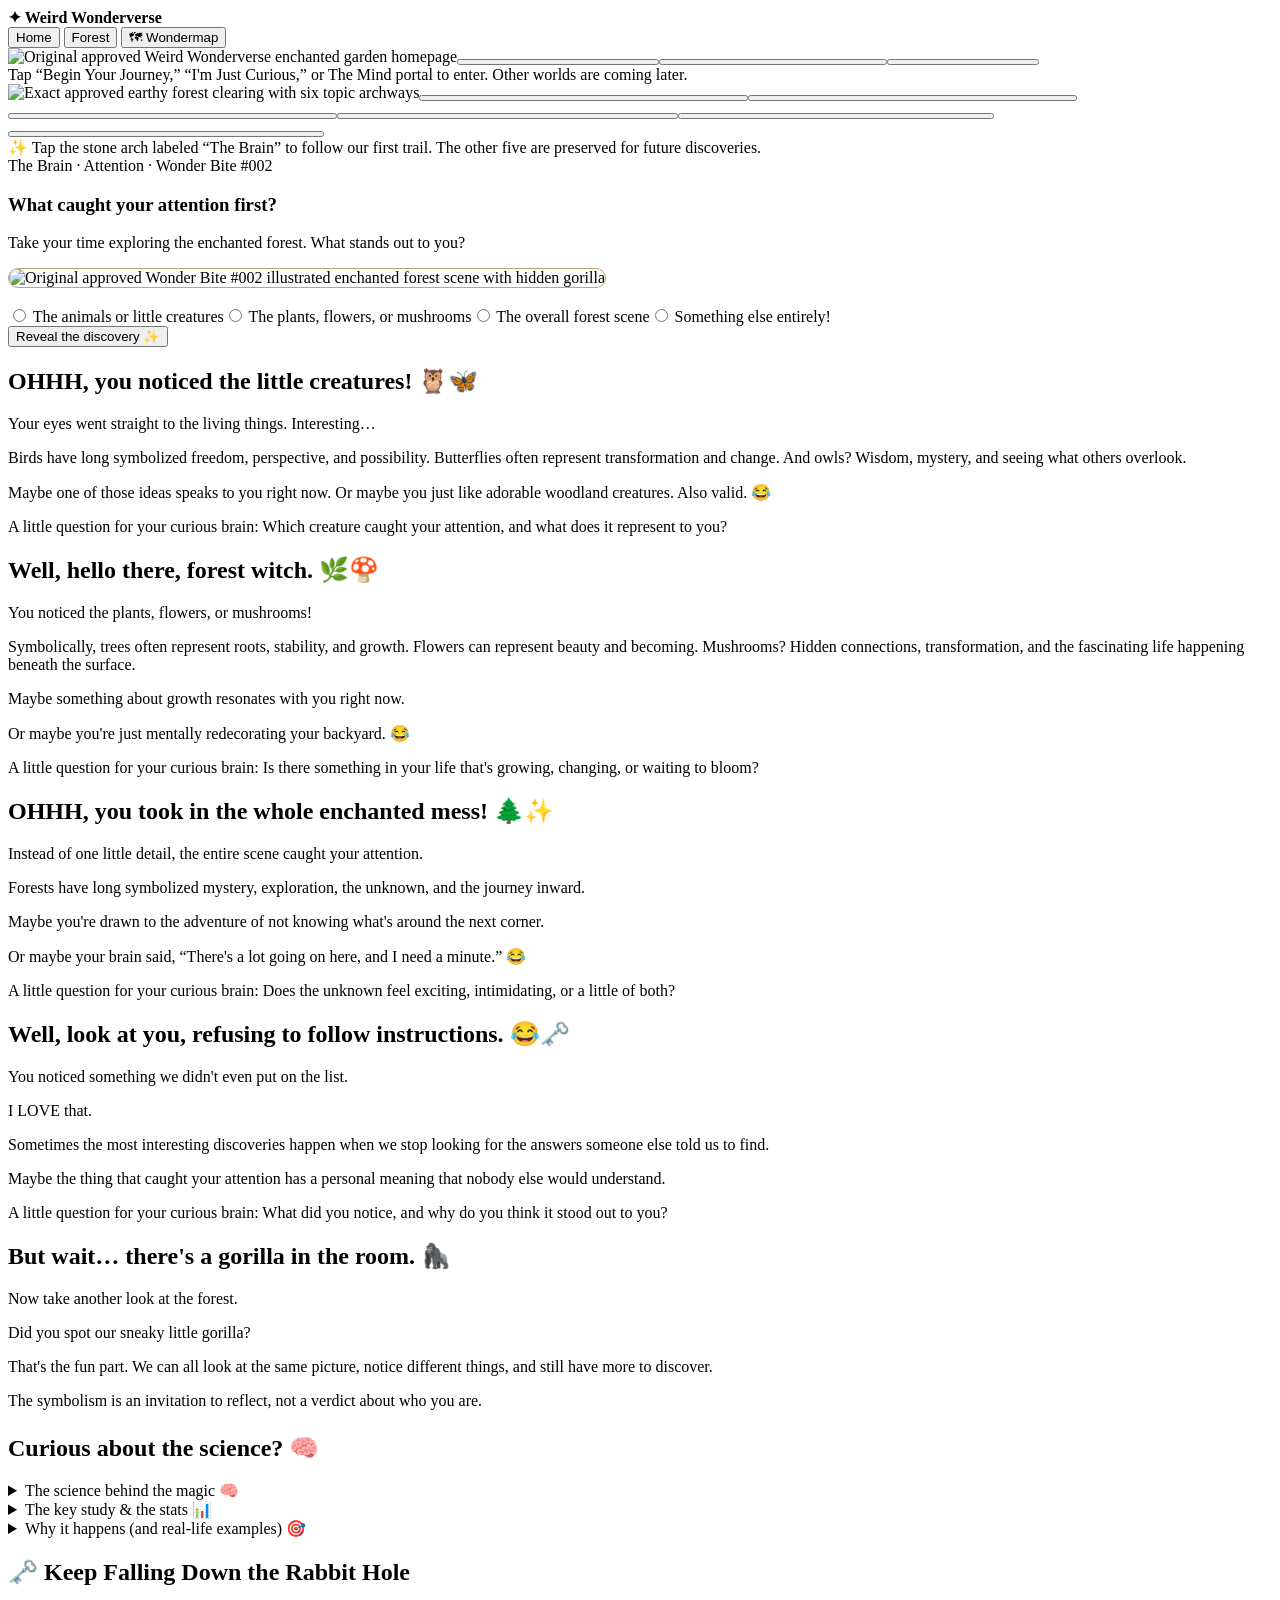
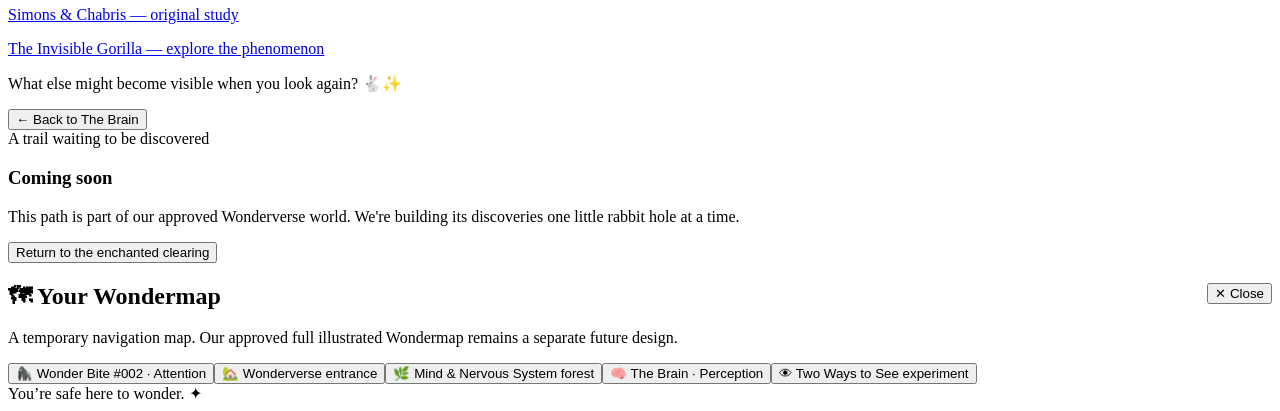
==== src/index.template.html @ 750bf5a5 "Build the static homepage with Wonder Bite 001 as a source fragment" ====
<!DOCTYPE html>
<html lang="en"><head><meta charset="utf-8"/><meta content="width=device-width,initial-scale=1" name="viewport"/><title>Weird Wonderverse · Enter the Wonder</title><link rel="stylesheet" href="styles.css"/></head><body><div class="topbar"><strong>✦ Weird Wonderverse</strong><div><button onclick="go('home')">Home</button> <button onclick="go('forest')">Forest</button> <button onclick="toggleMap()">🗺 Wondermap</button></div></div>
<section class="page active" id="home"><div class="scene-wrap"><div class="scene"><img alt="Original approved Weird Wonderverse enchanted garden homepage" class="art" src="assets/entrance-garden.png"/><button aria-label="Begin your journey" class="hotspot" onclick="go('forest')" style="left:35%;top:26%;width:16%;height:9%"></button><button aria-label="I'm just curious" class="hotspot" onclick="go('forest')" style="left:51%;top:26%;width:18%;height:9%"></button><button aria-label="Enter The Mind and Nervous System" class="hotspot" onclick="go('forest')" style="left:4%;top:48%;width:12%;height:31%"></button></div><div class="hint">Tap “Begin Your Journey,” “I'm Just Curious,” or The Mind portal to enter. Other worlds are coming later.</div></div></section>
<section class="page" id="forest"><div class="scene-wrap"><div class="scene"><img alt="Exact approved earthy forest clearing with six topic archways" class="art" src="assets/forest-clearing.png"/><button aria-label="Explore The Brain" class="hotspot" onclick="go('bite')" style="left:4%;top:18%;width:26%;height:29%"></button><button aria-label="Nervous System coming soon" class="hotspot" onclick="coming('The Nervous System')" style="left:37%;top:18%;width:26%;height:29%"></button><button aria-label="Emotions and Behavior coming soon" class="hotspot" onclick="coming('Emotions &amp; Behavior')" style="left:71%;top:18%;width:26%;height:29%"></button><button aria-label="Consciousness coming soon" class="hotspot" onclick="coming('Consciousness')" style="left:3%;top:51%;width:27%;height:34%"></button><button aria-label="Changing Brain coming soon" class="hotspot" onclick="coming('The Changing Brain')" style="left:43%;top:52%;width:25%;height:33%"></button><button aria-label="Heart and Brain coming soon" class="hotspot" onclick="coming('The Heart &amp; Brain')" style="left:73%;top:52%;width:25%;height:34%"></button></div><div class="hint">✨ Tap the stone arch labeled “The Brain” to follow our first trail. The other five are preserved for future discoveries.</div></div></section>
<!-- include: wonder-bites/001-perception.html --><section class="page" id="wb002"><article class="panel"><div class="eyebrow">The Brain · Attention · Wonder Bite #002</div><h1>What caught your attention first?</h1><p>Take your time exploring the enchanted forest. What stands out to you?</p><img class="art" alt="Original approved Wonder Bite #002 illustrated enchanted forest scene with hidden gorilla" src="assets/wonder-bite-002-forest.png" style="border-radius:15px;border:1px solid #bda777"/><div class="choices" style="margin-top:18px"><label><input type="radio" name="wb002-choice" value="creatures"/> The animals or little creatures</label><label><input type="radio" name="wb002-choice" value="plants"/> The plants, flowers, or mushrooms</label><label><input type="radio" name="wb002-choice" value="forest"/> The overall forest scene</label><label><input type="radio" name="wb002-choice" value="other"/> Something else entirely!</label></div><button class="action" onclick="revealWB002()">Reveal the discovery ✨</button><div class="hidden" id="wb002-reveal" aria-live="polite"><div class="note"><div class="hidden" data-wb002-branch="creatures"><h2>OHHH, you noticed the little creatures! 🦉🦋</h2><p>Your eyes went straight to the living things. Interesting…</p><p>Birds have long symbolized freedom, perspective, and possibility. Butterflies often represent transformation and change. And owls? Wisdom, mystery, and seeing what others overlook.</p><p>Maybe one of those ideas speaks to you right now. Or maybe you just like adorable woodland creatures. Also valid. 😂</p><p>A little question for your curious brain: Which creature caught your attention, and what does it represent to you?</p></div><div class="hidden" data-wb002-branch="plants"><h2>Well, hello there, forest witch. 🌿🍄</h2><p>You noticed the plants, flowers, or mushrooms!</p><p>Symbolically, trees often represent roots, stability, and growth. Flowers can represent beauty and becoming. Mushrooms? Hidden connections, transformation, and the fascinating life happening beneath the surface.</p><p>Maybe something about growth resonates with you right now.</p><p>Or maybe you&#x27;re just mentally redecorating your backyard. 😂</p><p>A little question for your curious brain: Is there something in your life that&#x27;s growing, changing, or waiting to bloom?</p></div><div class="hidden" data-wb002-branch="forest"><h2>OHHH, you took in the whole enchanted mess! 🌲✨</h2><p>Instead of one little detail, the entire scene caught your attention.</p><p>Forests have long symbolized mystery, exploration, the unknown, and the journey inward.</p><p>Maybe you&#x27;re drawn to the adventure of not knowing what&#x27;s around the next corner.</p><p>Or maybe your brain said, “There&#x27;s a lot going on here, and I need a minute.” 😂</p><p>A little question for your curious brain: Does the unknown feel exciting, intimidating, or a little of both?</p></div><div class="hidden" data-wb002-branch="other"><h2>Well, look at you, refusing to follow instructions. 😂🗝️</h2><p>You noticed something we didn&#x27;t even put on the list.</p><p>I LOVE that.</p><p>Sometimes the most interesting discoveries happen when we stop looking for the answers someone else told us to find.</p><p>Maybe the thing that caught your attention has a personal meaning that nobody else would understand.</p><p>A little question for your curious brain: What did you notice, and why do you think it stood out to you?</p></div></div><div class="note"><h2>But wait… there's a gorilla in the room. 🦍</h2><p>Now take another look at the forest.</p><p>Did you spot our sneaky little gorilla?</p><p>That's the fun part. We can all look at the same picture, notice different things, and still have more to discover.</p><p>The symbolism is an invitation to reflect, not a verdict about who you are.</p></div></div><div class="note" style="margin-top:24px"><h2>Curious about the science? 🧠</h2><details><summary>The science behind the magic 🧠</summary><p>Our brains cannot give every detail around us equal attention. When we focus on one thing, we may overlook something unexpected, even when it is right in front of us. Researchers call this <strong>inattentional blindness</strong>.</p><p>It is not a measure of intelligence or how observant you are. It is one surprising consequence of having limited attention.</p></details><details><summary>The key study &amp; the stats 📊</summary><p>In a well-known experiment by Daniel Simons and Christopher Chabris (1999), participants watched a video and counted basketball passes. Roughly half failed to notice an unexpected person in a gorilla suit walking through the scene, depending on the viewing condition.</p><p>Our enchanted forest is a playful illustration of the idea, <strong>not</strong> a recreation of the experiment or a scientific test of your attention.</p><p><a href="https://pubmed.ncbi.nlm.nih.gov/10694957/" target="_blank" rel="noopener noreferrer">Read the original research abstract</a></p></details><details><summary>Why it happens (and real-life examples) 🎯</summary><p>Attention helps us make sense of a busy world by prioritizing some information. The trade-off is that other details can slip past us. It can happen when we are absorbed in a conversation, searching for our keys, or looking for one specific thing in a crowded room.</p><p>Wondering what you missed can be an invitation to look again — not a reason to judge yourself.</p></details><h2>🗝️ Keep Falling Down the Rabbit Hole</h2><p><a href="https://pubmed.ncbi.nlm.nih.gov/10694957/" target="_blank" rel="noopener noreferrer">Simons &amp; Chabris — original study</a></p><p><a href="https://www.theinvisiblegorilla.com/" target="_blank" rel="noopener noreferrer">The Invisible Gorilla — explore the phenomenon</a></p><p>What else might become visible when you look again? 🐇✨</p></div><button class="action secondary" onclick="go('bite')">← Back to The Brain</button></article></section><section class="page" id="soon"><article class="panel"><div class="eyebrow">A trail waiting to be discovered</div><h1 id="soonTitle">Coming soon</h1><p>This path is part of our approved Wonderverse world. We're building its discoveries one little rabbit hole at a time.</p><button class="action" onclick="go('forest')">Return to the enchanted clearing</button></article></section>
<div aria-label="Wondermap navigation" aria-modal="true" id="mapOverlay" role="dialog"><div class="panel"><button class="softbtn" onclick="toggleMap()" style="float:right">✕ Close</button><h2>🗺 Your Wondermap</h2><p class="small">A temporary navigation map. Our approved full illustrated Wondermap remains a separate future design.</p><div class="tiles"><button onclick="go('wb002');toggleMap()">🦍 Wonder Bite #002 · Attention</button><button onclick="go('home');toggleMap()">🏡 Wonderverse entrance</button><button onclick="go('forest');toggleMap()">🌿 Mind &amp; Nervous System forest</button><button onclick="go('bite');toggleMap()">🧠 The Brain · Perception</button><button onclick="go('experiment');toggleMap()">👁 Two Ways to See experiment</button></div></div></div><footer class="foot">You’re safe here to wonder. ✦</footer><script src="script.js"></script></body></html>
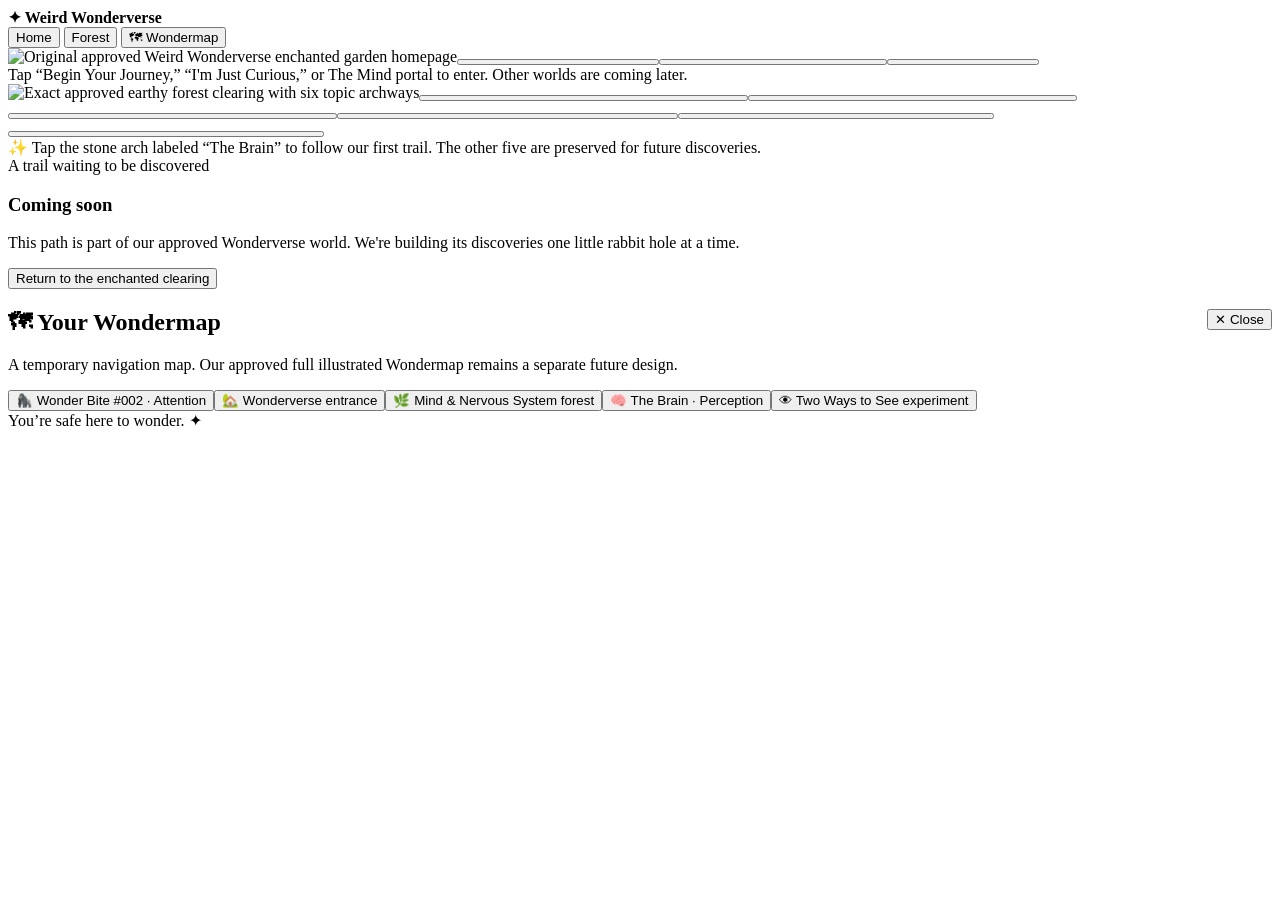
==== commit 962968bf: "Separate Wonder Bite 002 and document the content workflow" ====
--- a/src/index.template.html
+++ b/src/index.template.html
@@ -2,5 +2,5 @@
 <html lang="en"><head><meta charset="utf-8"/><meta content="width=device-width,initial-scale=1" name="viewport"/><title>Weird Wonderverse · Enter the Wonder</title><link rel="stylesheet" href="styles.css"/></head><body><div class="topbar"><strong>✦ Weird Wonderverse</strong><div><button onclick="go('home')">Home</button> <button onclick="go('forest')">Forest</button> <button onclick="toggleMap()">🗺 Wondermap</button></div></div>
 <section class="page active" id="home"><div class="scene-wrap"><div class="scene"><img alt="Original approved Weird Wonderverse enchanted garden homepage" class="art" src="assets/entrance-garden.png"/><button aria-label="Begin your journey" class="hotspot" onclick="go('forest')" style="left:35%;top:26%;width:16%;height:9%"></button><button aria-label="I'm just curious" class="hotspot" onclick="go('forest')" style="left:51%;top:26%;width:18%;height:9%"></button><button aria-label="Enter The Mind and Nervous System" class="hotspot" onclick="go('forest')" style="left:4%;top:48%;width:12%;height:31%"></button></div><div class="hint">Tap “Begin Your Journey,” “I'm Just Curious,” or The Mind portal to enter. Other worlds are coming later.</div></div></section>
 <section class="page" id="forest"><div class="scene-wrap"><div class="scene"><img alt="Exact approved earthy forest clearing with six topic archways" class="art" src="assets/forest-clearing.png"/><button aria-label="Explore The Brain" class="hotspot" onclick="go('bite')" style="left:4%;top:18%;width:26%;height:29%"></button><button aria-label="Nervous System coming soon" class="hotspot" onclick="coming('The Nervous System')" style="left:37%;top:18%;width:26%;height:29%"></button><button aria-label="Emotions and Behavior coming soon" class="hotspot" onclick="coming('Emotions &amp; Behavior')" style="left:71%;top:18%;width:26%;height:29%"></button><button aria-label="Consciousness coming soon" class="hotspot" onclick="coming('Consciousness')" style="left:3%;top:51%;width:27%;height:34%"></button><button aria-label="Changing Brain coming soon" class="hotspot" onclick="coming('The Changing Brain')" style="left:43%;top:52%;width:25%;height:33%"></button><button aria-label="Heart and Brain coming soon" class="hotspot" onclick="coming('The Heart &amp; Brain')" style="left:73%;top:52%;width:25%;height:34%"></button></div><div class="hint">✨ Tap the stone arch labeled “The Brain” to follow our first trail. The other five are preserved for future discoveries.</div></div></section>
-<!-- include: wonder-bites/001-perception.html --><section class="page" id="wb002"><article class="panel"><div class="eyebrow">The Brain · Attention · Wonder Bite #002</div><h1>What caught your attention first?</h1><p>Take your time exploring the enchanted forest. What stands out to you?</p><img class="art" alt="Original approved Wonder Bite #002 illustrated enchanted forest scene with hidden gorilla" src="assets/wonder-bite-002-forest.png" style="border-radius:15px;border:1px solid #bda777"/><div class="choices" style="margin-top:18px"><label><input type="radio" name="wb002-choice" value="creatures"/> The animals or little creatures</label><label><input type="radio" name="wb002-choice" value="plants"/> The plants, flowers, or mushrooms</label><label><input type="radio" name="wb002-choice" value="forest"/> The overall forest scene</label><label><input type="radio" name="wb002-choice" value="other"/> Something else entirely!</label></div><button class="action" onclick="revealWB002()">Reveal the discovery ✨</button><div class="hidden" id="wb002-reveal" aria-live="polite"><div class="note"><div class="hidden" data-wb002-branch="creatures"><h2>OHHH, you noticed the little creatures! 🦉🦋</h2><p>Your eyes went straight to the living things. Interesting…</p><p>Birds have long symbolized freedom, perspective, and possibility. Butterflies often represent transformation and change. And owls? Wisdom, mystery, and seeing what others overlook.</p><p>Maybe one of those ideas speaks to you right now. Or maybe you just like adorable woodland creatures. Also valid. 😂</p><p>A little question for your curious brain: Which creature caught your attention, and what does it represent to you?</p></div><div class="hidden" data-wb002-branch="plants"><h2>Well, hello there, forest witch. 🌿🍄</h2><p>You noticed the plants, flowers, or mushrooms!</p><p>Symbolically, trees often represent roots, stability, and growth. Flowers can represent beauty and becoming. Mushrooms? Hidden connections, transformation, and the fascinating life happening beneath the surface.</p><p>Maybe something about growth resonates with you right now.</p><p>Or maybe you&#x27;re just mentally redecorating your backyard. 😂</p><p>A little question for your curious brain: Is there something in your life that&#x27;s growing, changing, or waiting to bloom?</p></div><div class="hidden" data-wb002-branch="forest"><h2>OHHH, you took in the whole enchanted mess! 🌲✨</h2><p>Instead of one little detail, the entire scene caught your attention.</p><p>Forests have long symbolized mystery, exploration, the unknown, and the journey inward.</p><p>Maybe you&#x27;re drawn to the adventure of not knowing what&#x27;s around the next corner.</p><p>Or maybe your brain said, “There&#x27;s a lot going on here, and I need a minute.” 😂</p><p>A little question for your curious brain: Does the unknown feel exciting, intimidating, or a little of both?</p></div><div class="hidden" data-wb002-branch="other"><h2>Well, look at you, refusing to follow instructions. 😂🗝️</h2><p>You noticed something we didn&#x27;t even put on the list.</p><p>I LOVE that.</p><p>Sometimes the most interesting discoveries happen when we stop looking for the answers someone else told us to find.</p><p>Maybe the thing that caught your attention has a personal meaning that nobody else would understand.</p><p>A little question for your curious brain: What did you notice, and why do you think it stood out to you?</p></div></div><div class="note"><h2>But wait… there's a gorilla in the room. 🦍</h2><p>Now take another look at the forest.</p><p>Did you spot our sneaky little gorilla?</p><p>That's the fun part. We can all look at the same picture, notice different things, and still have more to discover.</p><p>The symbolism is an invitation to reflect, not a verdict about who you are.</p></div></div><div class="note" style="margin-top:24px"><h2>Curious about the science? 🧠</h2><details><summary>The science behind the magic 🧠</summary><p>Our brains cannot give every detail around us equal attention. When we focus on one thing, we may overlook something unexpected, even when it is right in front of us. Researchers call this <strong>inattentional blindness</strong>.</p><p>It is not a measure of intelligence or how observant you are. It is one surprising consequence of having limited attention.</p></details><details><summary>The key study &amp; the stats 📊</summary><p>In a well-known experiment by Daniel Simons and Christopher Chabris (1999), participants watched a video and counted basketball passes. Roughly half failed to notice an unexpected person in a gorilla suit walking through the scene, depending on the viewing condition.</p><p>Our enchanted forest is a playful illustration of the idea, <strong>not</strong> a recreation of the experiment or a scientific test of your attention.</p><p><a href="https://pubmed.ncbi.nlm.nih.gov/10694957/" target="_blank" rel="noopener noreferrer">Read the original research abstract</a></p></details><details><summary>Why it happens (and real-life examples) 🎯</summary><p>Attention helps us make sense of a busy world by prioritizing some information. The trade-off is that other details can slip past us. It can happen when we are absorbed in a conversation, searching for our keys, or looking for one specific thing in a crowded room.</p><p>Wondering what you missed can be an invitation to look again — not a reason to judge yourself.</p></details><h2>🗝️ Keep Falling Down the Rabbit Hole</h2><p><a href="https://pubmed.ncbi.nlm.nih.gov/10694957/" target="_blank" rel="noopener noreferrer">Simons &amp; Chabris — original study</a></p><p><a href="https://www.theinvisiblegorilla.com/" target="_blank" rel="noopener noreferrer">The Invisible Gorilla — explore the phenomenon</a></p><p>What else might become visible when you look again? 🐇✨</p></div><button class="action secondary" onclick="go('bite')">← Back to The Brain</button></article></section><section class="page" id="soon"><article class="panel"><div class="eyebrow">A trail waiting to be discovered</div><h1 id="soonTitle">Coming soon</h1><p>This path is part of our approved Wonderverse world. We're building its discoveries one little rabbit hole at a time.</p><button class="action" onclick="go('forest')">Return to the enchanted clearing</button></article></section>
+<!-- include: wonder-bites/001-perception.html --><!-- include: wonder-bites/002-attention.html --><section class="page" id="soon"><article class="panel"><div class="eyebrow">A trail waiting to be discovered</div><h1 id="soonTitle">Coming soon</h1><p>This path is part of our approved Wonderverse world. We're building its discoveries one little rabbit hole at a time.</p><button class="action" onclick="go('forest')">Return to the enchanted clearing</button></article></section>
 <div aria-label="Wondermap navigation" aria-modal="true" id="mapOverlay" role="dialog"><div class="panel"><button class="softbtn" onclick="toggleMap()" style="float:right">✕ Close</button><h2>🗺 Your Wondermap</h2><p class="small">A temporary navigation map. Our approved full illustrated Wondermap remains a separate future design.</p><div class="tiles"><button onclick="go('wb002');toggleMap()">🦍 Wonder Bite #002 · Attention</button><button onclick="go('home');toggleMap()">🏡 Wonderverse entrance</button><button onclick="go('forest');toggleMap()">🌿 Mind &amp; Nervous System forest</button><button onclick="go('bite');toggleMap()">🧠 The Brain · Perception</button><button onclick="go('experiment');toggleMap()">👁 Two Ways to See experiment</button></div></div></div><footer class="foot">You’re safe here to wonder. ✦</footer><script src="script.js"></script></body></html>
